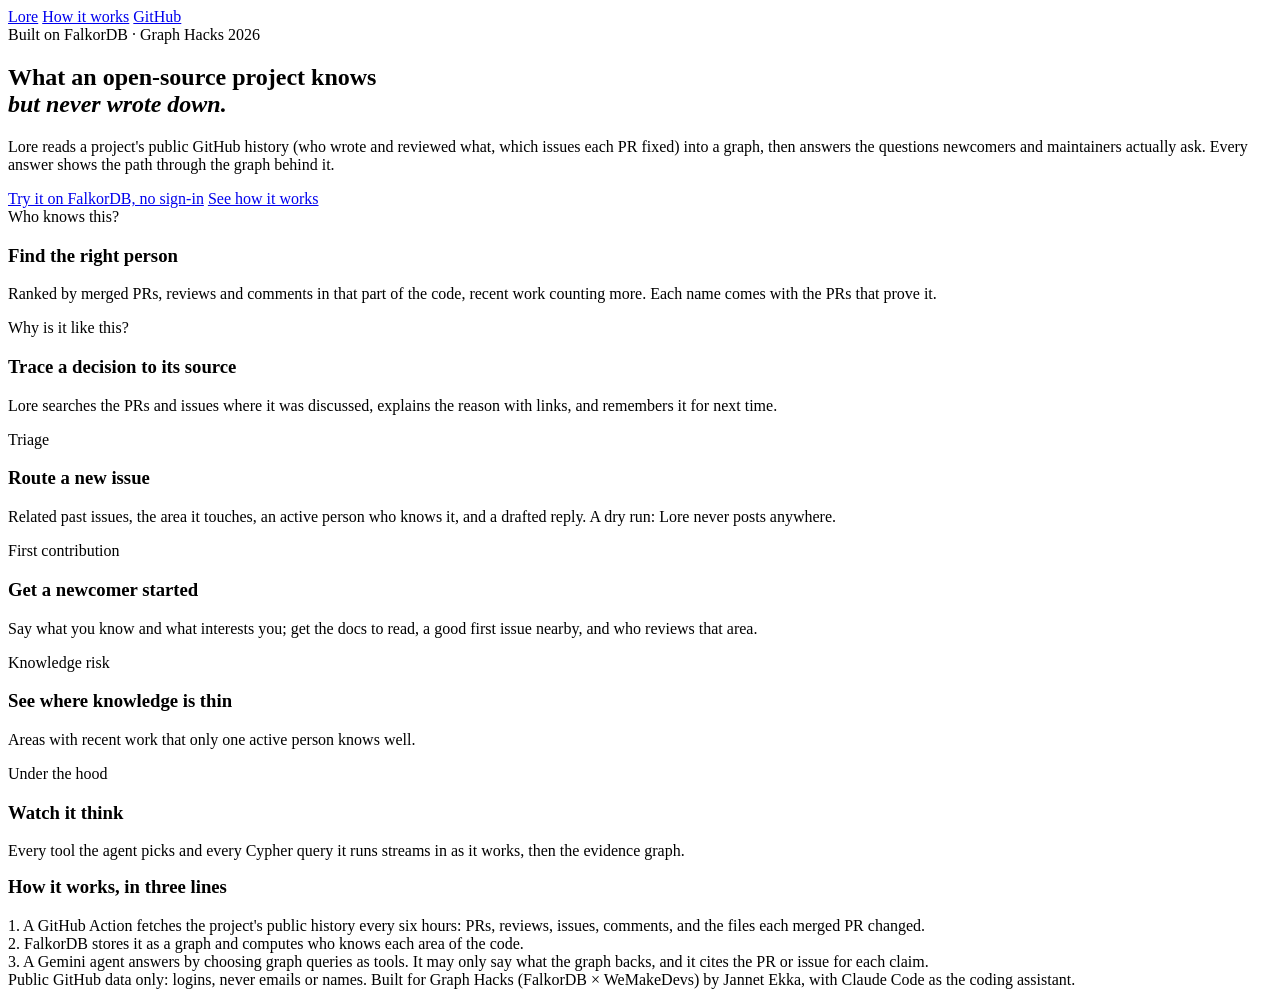
==== web/index.html @ 4621134b "Web app: landing page, workspace with live Under the hood and Proof, How it works FastAPI serves the" ====
<!doctype html>
<html lang="en">
<head>
<meta charset="utf-8"><meta name="viewport" content="width=device-width, initial-scale=1">
<title>Lore: who knows what in an open-source project</title>
<meta name="description" content="Lore turns a GitHub project's history into a graph and answers who knows what, why it's built that way, and who should look at a new issue, with the path behind every answer.">
<link rel="preconnect" href="https://fonts.googleapis.com"><link href="https://fonts.googleapis.com/css2?family=Inter:wght@400;550;600;750&family=JetBrains+Mono&display=swap" rel="stylesheet">
<link rel="stylesheet" href="/static/style.css">
</head>
<body>
<div class="topbar">
  <a class="logo" href="/"><span class="dot"></span>Lore</a>
  <span class="spacer"></span>
  <a class="btn small" href="/how">How it works</a>
  <a class="btn small" href="https://github.com/JannetEkka/lore">GitHub</a>
</div>

<section class="hero">
  <span class="pill">Built on FalkorDB · Graph Hacks 2026</span>
  <h1>What an open-source project knows<br><em>but never wrote down.</em></h1>
  <p class="lead">Lore reads a project's public GitHub history (who wrote and reviewed what, which issues each PR fixed) into a graph, then answers the questions newcomers and maintainers actually ask. Every answer shows the path through the graph behind it.</p>
  <div class="cta">
    <a class="btn primary" href="/app?project=FalkorDB">Try it on FalkorDB, no sign-in</a>
    <a class="btn" href="/how">See how it works</a>
  </div>
</section>

<section class="cards">
  <div class="card"><span class="pill">Who knows this?</span><h3>Find the right person</h3><p>Ranked by merged PRs, reviews and comments in that part of the code, recent work counting more. Each name comes with the PRs that prove it.</p></div>
  <div class="card"><span class="pill">Why is it like this?</span><h3>Trace a decision to its source</h3><p>Lore searches the PRs and issues where it was discussed, explains the reason with links, and remembers it for next time.</p></div>
  <div class="card"><span class="pill">Triage</span><h3>Route a new issue</h3><p>Related past issues, the area it touches, an active person who knows it, and a drafted reply. A dry run: Lore never posts anywhere.</p></div>
  <div class="card"><span class="pill">First contribution</span><h3>Get a newcomer started</h3><p>Say what you know and what interests you; get the docs to read, a good first issue nearby, and who reviews that area.</p></div>
  <div class="card"><span class="pill amber">Knowledge risk</span><h3>See where knowledge is thin</h3><p>Areas with recent work that only one active person knows well.</p></div>
  <div class="card"><span class="pill">Under the hood</span><h3>Watch it think</h3><p>Every tool the agent picks and every Cypher query it runs streams in as it works, then the evidence graph.</p></div>
</section>

<section class="band">
  <div class="panel">
    <h3 style="margin-top:0">How it works, in three lines</h3>
    <p class="muted" style="margin:0">1. A GitHub Action fetches the project's public history every six hours: PRs, reviews, issues, comments, and the files each merged PR changed.<br>
    2. FalkorDB stores it as a graph and computes who knows each area of the code.<br>
    3. A Gemini agent answers by choosing graph queries as tools. It may only say what the graph backs, and it cites the PR or issue for each claim.</p>
  </div>
</section>

<div class="footer">Public GitHub data only: logins, never emails or names. Built for Graph Hacks (FalkorDB × WeMakeDevs) by Jannet Ekka, with Claude Code as the coding assistant.</div>
</body>
</html>
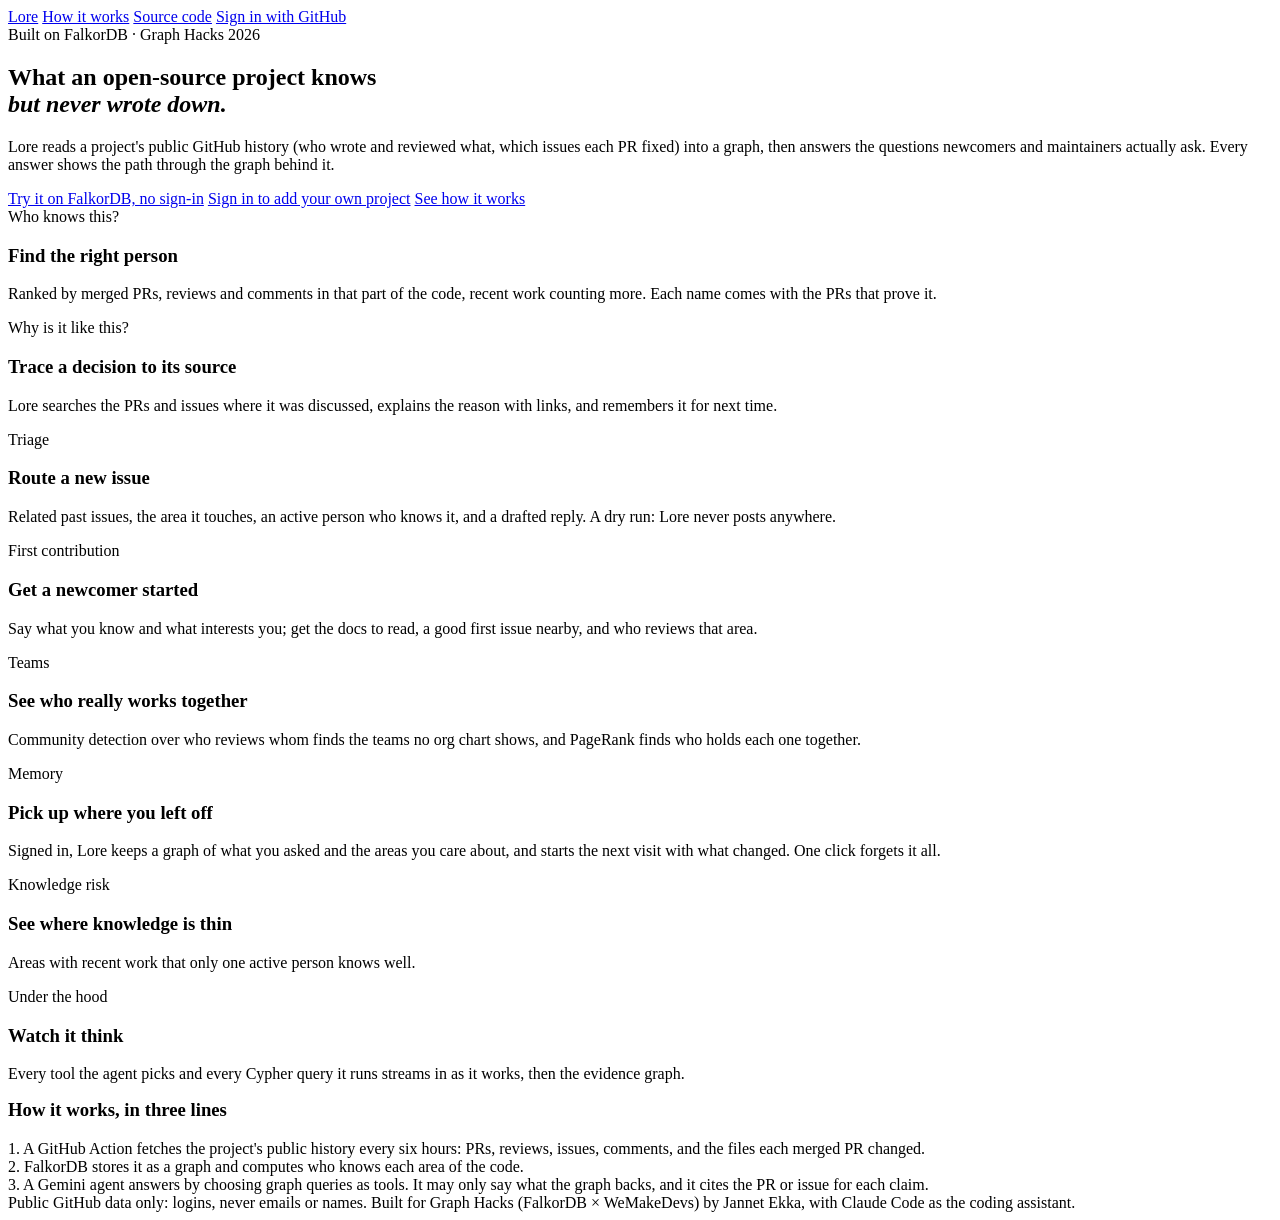
==== commit 6faf480b: "Sign in with GitHub, add your own project, per-user memory, and Teams - Sign in with GitHub (OAuth, " ====
--- a/web/index.html
+++ b/web/index.html
@@ -12,7 +12,8 @@
   <a class="logo" href="/"><span class="dot"></span>Lore</a>
   <span class="spacer"></span>
   <a class="btn small" href="/how">How it works</a>
-  <a class="btn small" href="https://github.com/JannetEkka/lore">GitHub</a>
+  <a class="btn small" href="https://github.com/JannetEkka/lore">Source code</a>
+  <a class="btn small primary" href="/auth/login">Sign in with GitHub</a>
 </div>
 
 <section class="hero">
@@ -21,6 +22,7 @@
   <p class="lead">Lore reads a project's public GitHub history (who wrote and reviewed what, which issues each PR fixed) into a graph, then answers the questions newcomers and maintainers actually ask. Every answer shows the path through the graph behind it.</p>
   <div class="cta">
     <a class="btn primary" href="/app?project=FalkorDB">Try it on FalkorDB, no sign-in</a>
+    <a class="btn" href="/auth/login">Sign in to add your own project</a>
     <a class="btn" href="/how">See how it works</a>
   </div>
 </section>
@@ -30,6 +32,8 @@
   <div class="card"><span class="pill">Why is it like this?</span><h3>Trace a decision to its source</h3><p>Lore searches the PRs and issues where it was discussed, explains the reason with links, and remembers it for next time.</p></div>
   <div class="card"><span class="pill">Triage</span><h3>Route a new issue</h3><p>Related past issues, the area it touches, an active person who knows it, and a drafted reply. A dry run: Lore never posts anywhere.</p></div>
   <div class="card"><span class="pill">First contribution</span><h3>Get a newcomer started</h3><p>Say what you know and what interests you; get the docs to read, a good first issue nearby, and who reviews that area.</p></div>
+  <div class="card"><span class="pill">Teams</span><h3>See who really works together</h3><p>Community detection over who reviews whom finds the teams no org chart shows, and PageRank finds who holds each one together.</p></div>
+  <div class="card"><span class="pill">Memory</span><h3>Pick up where you left off</h3><p>Signed in, Lore keeps a graph of what you asked and the areas you care about, and starts the next visit with what changed. One click forgets it all.</p></div>
   <div class="card"><span class="pill amber">Knowledge risk</span><h3>See where knowledge is thin</h3><p>Areas with recent work that only one active person knows well.</p></div>
   <div class="card"><span class="pill">Under the hood</span><h3>Watch it think</h3><p>Every tool the agent picks and every Cypher query it runs streams in as it works, then the evidence graph.</p></div>
 </section>
